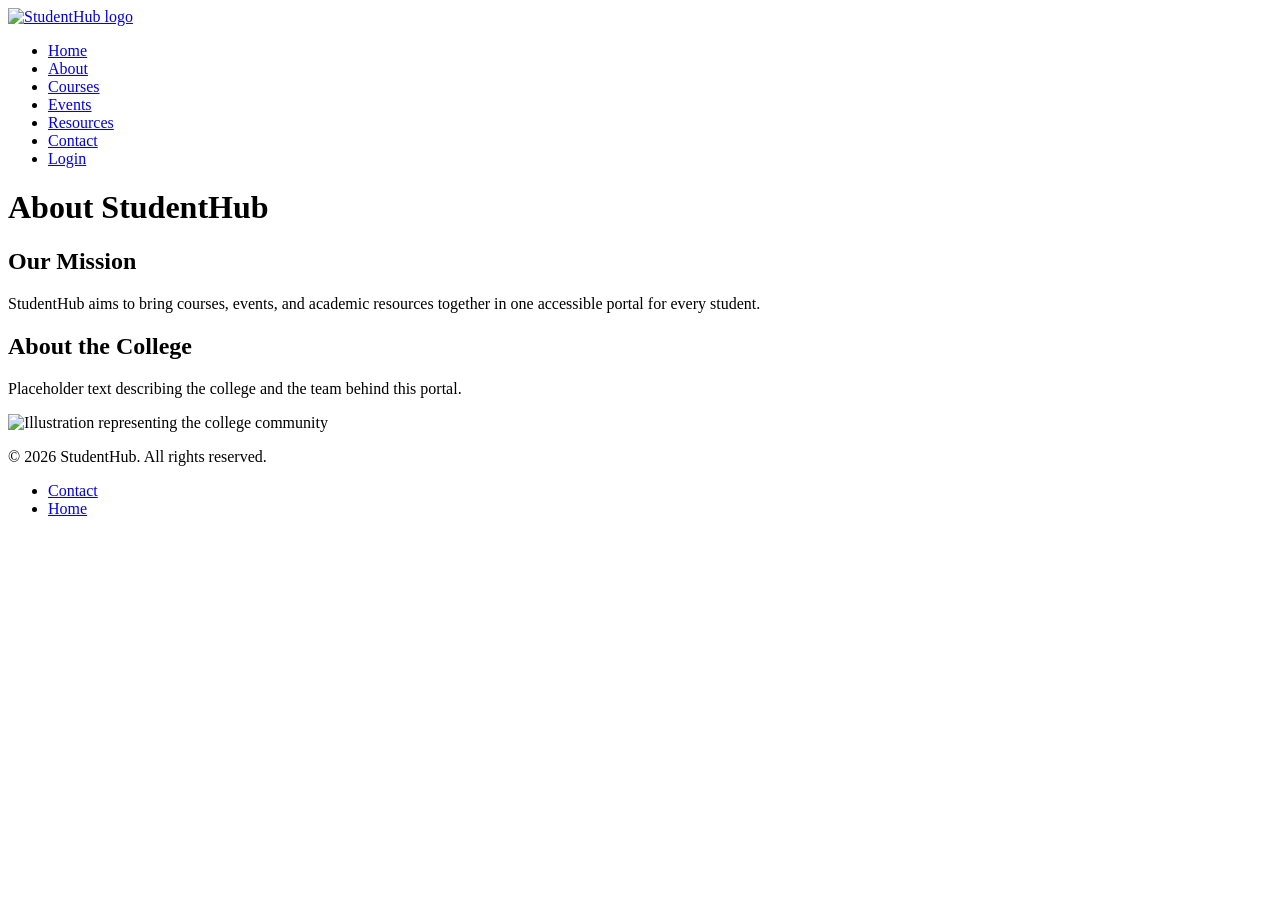
==== about.html @ 34a7f725 "first commit" ====
<!DOCTYPE html>
<html lang="en">
<head>
  <meta charset="UTF-8">
  <meta name="viewport" content="width=device-width, initial-scale=1.0">
  <title>StudentHub — About</title>
</head>
<body>

  <header>
    <a href="index.html"><img src="images/logo.png" alt="StudentHub logo"></a>
    <nav aria-label="Primary navigation">
      <ul>
        <li><a href="index.html">Home</a></li>
        <li><a href="about.html" aria-current="page">About</a></li>
        <li><a href="courses.html">Courses</a></li>
        <li><a href="events.html">Events</a></li>
        <li><a href="resources.html">Resources</a></li>
        <li><a href="contact.html">Contact</a></li>
        <li><a href="login.html">Login</a></li>
      </ul>
    </nav>
  </header>

  <main>
    <h1>About StudentHub</h1>

    <section aria-labelledby="mission-heading">
      <h2 id="mission-heading">Our Mission</h2>
      <p>StudentHub aims to bring courses, events, and academic resources together in one accessible portal for every student.</p>
    </section>

    <section aria-labelledby="team-heading">
      <h2 id="team-heading">About the College</h2>
      <p>Placeholder text describing the college and the team behind this portal.</p>
      <aside aria-label="Related image">
        <img src="images/about-illustration.png" alt="Illustration representing the college community">
      </aside>
    </section>
  </main>

  <footer>
    <p>&copy; 2026 StudentHub. All rights reserved.</p>
    <nav aria-label="Footer navigation">
      <ul>
        <li><a href="contact.html">Contact</a></li>
        <li><a href="index.html">Home</a></li>
      </ul>
    </nav>
  </footer>

</body>
</html>
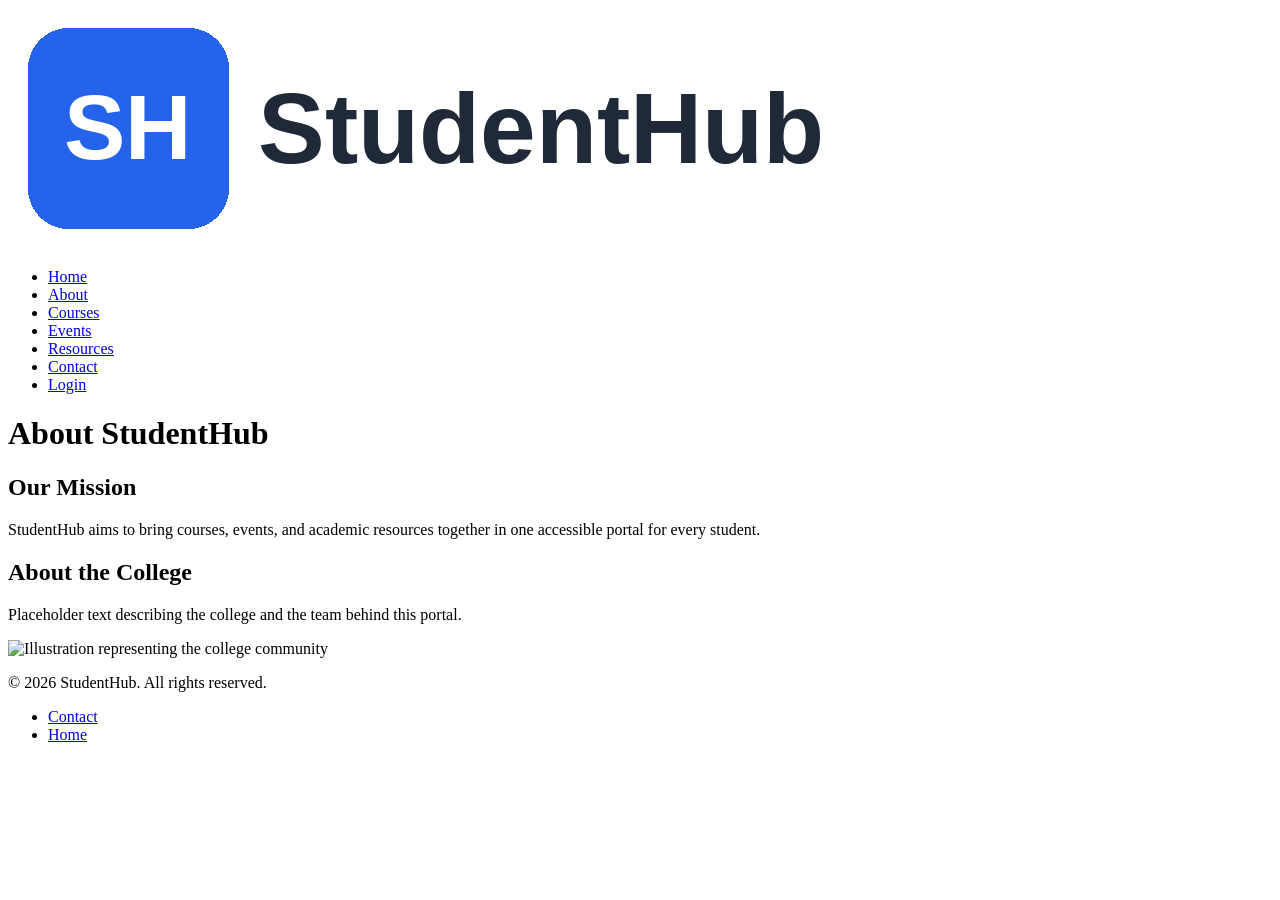
==== commit f9a785d4: "fix: update logo image paths and add logo files" ====
--- a/about.html
+++ b/about.html
@@ -8,7 +8,7 @@
 <body>
 
   <header>
-    <a href="index.html"><img src="images/logo.png" alt="StudentHub logo"></a>
+    <a href="index.html"><img src="logo.png" alt="StudentHub logo"></a>
     <nav aria-label="Primary navigation">
       <ul>
         <li><a href="index.html">Home</a></li>
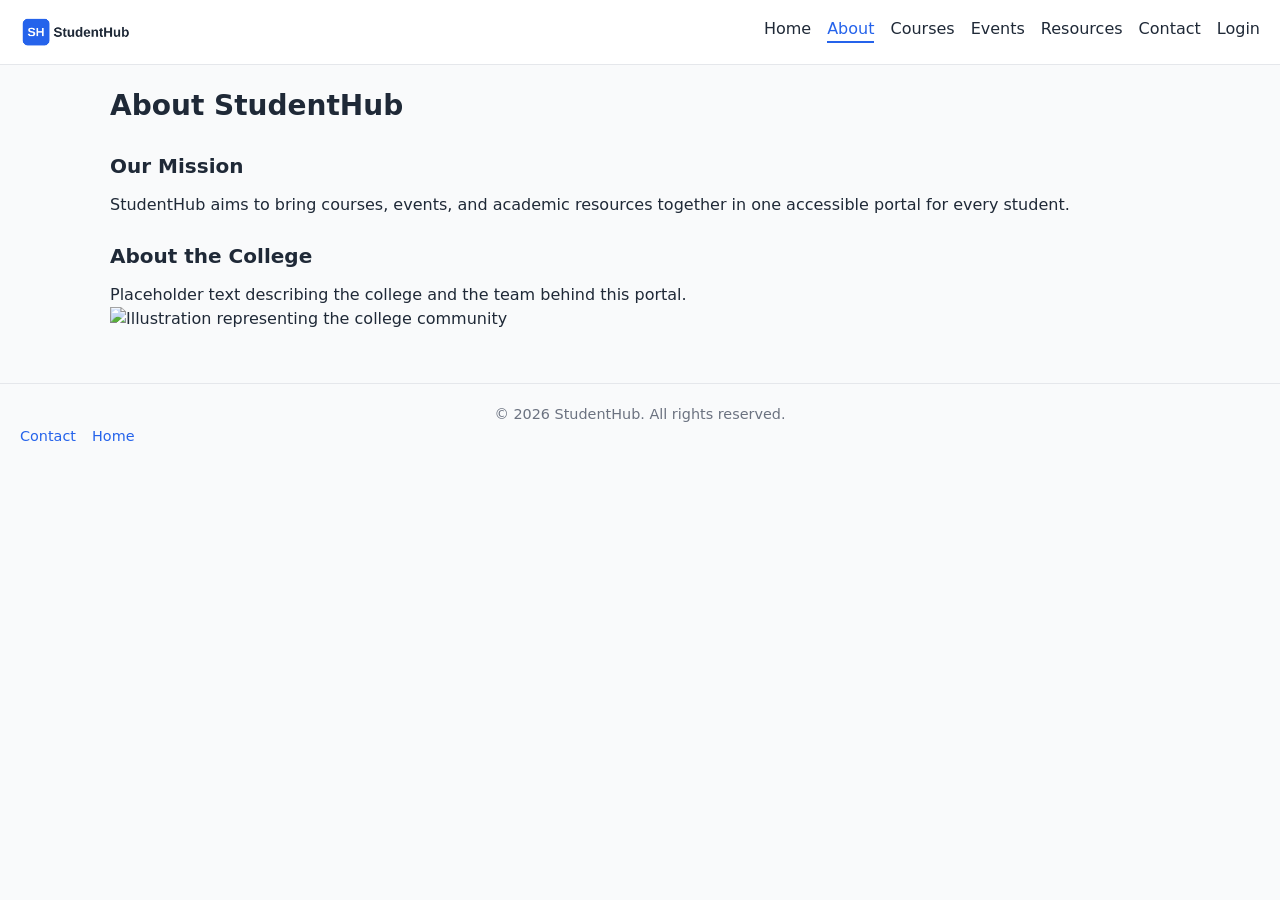
==== commit e302701b: "feat: add CSS styles and link to stylesheets in HTML files" ====
--- a/about.html
+++ b/about.html
@@ -4,6 +4,7 @@
   <meta charset="UTF-8">
   <meta name="viewport" content="width=device-width, initial-scale=1.0">
   <title>StudentHub — About</title>
+  <link rel="stylesheet" href="css/style.css">
 </head>
 <body>
 
--- a/css/style.css
+++ b/css/style.css
@@ -0,0 +1,374 @@
+* {
+  margin: 0;
+  padding: 0;
+  box-sizing: border-box;
+}
+
+body {
+  font-family: system-ui, -apple-system, "Segoe UI", Roboto, sans-serif;
+  line-height: 1.5;
+  color: #1f2937;
+  background: #f9fafb;
+}
+
+img {
+  max-width: 100%;
+  display: block;
+}
+
+a {
+  color: #2563eb;
+  text-decoration: none;
+}
+
+a:hover,
+a:focus {
+  text-decoration: underline;
+}
+
+.visually-hidden {
+  position: absolute;
+  width: 1px;
+  height: 1px;
+  overflow: hidden;
+  clip: rect(0 0 0 0);
+  white-space: nowrap;
+}
+
+/* ==========================================================================
+   FIXED RESPONSIVE HEADER
+   ========================================================================== */
+header {
+  display: flex;
+  flex-direction: column;
+  gap: 0.75rem;
+  padding: 1rem 1.25rem;
+  background: #ffffff;
+  border-bottom: 1px solid #e5e7eb;
+}
+
+header img,
+header .logo {
+  height: 2rem;
+  font-weight: 700;
+  font-size: 1.25rem;
+  color: #2563eb;
+}
+
+header nav {
+  width: 100%;
+  overflow-x: auto;
+  white-space: nowrap;
+  scrollbar-width: none;
+}
+
+header nav::-webkit-scrollbar {
+  display: none;
+}
+
+header nav ul {
+  list-style: none;
+  display: flex;
+  flex-direction: row;
+  flex-wrap: nowrap;
+  gap: 1.25rem;
+  padding-bottom: 0.25rem;
+}
+
+header nav li {
+  flex: 0 0 auto;
+}
+
+header nav a {
+  color: #1f2937;
+  font-weight: 500;
+  display: inline-block;
+}
+
+header nav a[aria-current="page"] {
+  color: #2563eb;
+  border-bottom: 2px solid #2563eb;
+}
+
+/* ==========================================================================
+   MAIN LAYOUT & COMPONENTS
+   ========================================================================== */
+main {
+  padding: 1.25rem;
+  max-width: 1100px;
+  margin: 0 auto;
+}
+
+main h1 {
+  font-size: 1.75rem;
+  margin-bottom: 1rem;
+}
+
+main h2 {
+  font-size: 1.25rem;
+  margin: 1.5rem 0 0.75rem;
+}
+
+.hero {
+  display: flex;
+  flex-direction: column;
+  align-items: flex-start;
+  gap: 0.75rem;
+  padding: 2rem 1.25rem;
+  background: linear-gradient(135deg, #eef2ff, #f0fdfa);
+  border-radius: 0.75rem;
+  margin-bottom: 1.5rem;
+}
+
+.btn {
+  display: inline-block;
+  padding: 0.6rem 1.25rem;
+  background: #2563eb;
+  color: #fff;
+  border: none;
+  border-radius: 0.4rem;
+  font-weight: 600;
+  cursor: pointer;
+}
+
+.btn:hover,
+.btn:focus {
+  background: #1d4ed8;
+  text-decoration: none;
+}
+
+.card-grid,
+.stat-grid {
+  display: grid;
+  grid-template-columns: 1fr;
+  gap: 1rem;
+}
+
+.card {
+  background: #ffffff;
+  border: 1px solid #e5e7eb;
+  border-radius: 0.6rem;
+  padding: 1rem;
+}
+
+.event-list,
+.resource-list {
+  display: flex;
+  flex-direction: column;
+  gap: 0.75rem;
+}
+
+.events-strip .card {
+  background: #fff7ed;
+}
+
+/* ==========================================================================
+   PRODUCTION-READY MOBILE FORMS (FIXED INTERFACE)
+   ========================================================================== */
+.form-grid {
+  display: grid;
+  grid-template-columns: 1fr; /* Force 1 item per row on mobile */
+  gap: 1.25rem;
+  width: 100%;
+  max-width: 480px;
+}
+
+.form-field-full {
+  grid-column: 1 / -1;
+}
+
+/* Form layout wrappers to force stack labels cleanly on top */
+.form-field, 
+form div {
+  display: flex;
+  flex-direction: column; 
+  align-items: flex-start;
+  gap: 0.35rem;
+  width: 100%;
+}
+
+.form-field label,
+form label {
+  font-weight: 500;
+  font-size: 0.95rem;
+  color: #374151;
+}
+
+/* Make absolutely sure all inputs span full device width equally */
+input[type="text"],
+input[type="email"],
+input[type="password"],
+input[type="number"],
+input[type="tel"],
+input[type="url"],
+select,
+textarea {
+  width: 100%; 
+  max-width: 100%;
+  padding: 0.65rem 0.75rem;
+  border: 1px solid #d1d5db;
+  border-radius: 0.375rem;
+  font-size: 1rem;
+  font-family: inherit;
+  background-color: #ffffff;
+  appearance: none; /* Uniform platform drop-down styling overrides */
+  -webkit-appearance: none;
+}
+
+/* Style select dropdown arrows cleanly since appearance is stripped */
+select {
+  background-image: url("data:image/svg+xml;charset=UTF-8,%3csvg xmlns='http://www.w3.org/2000/svg' viewBox='0 0 24 24' fill='none' stroke='%234b5563' stroke-width='2' stroke-linecap='round' stroke-linejoin='round'%3e%3cpolyline points='6 9 12 15 18 9'%3e%3c/polyline%3e%3c/svg%3e");
+  background-repeat: no-repeat;
+  background-position: right 0.75rem center;
+  background-size: 1rem;
+  padding-right: 2.5rem;
+}
+
+input:focus,
+select:focus,
+textarea:focus {
+  outline: none;
+  border-color: #2563eb;
+  box-shadow: 0 0 0 3px rgba(37, 99, 235, 0.15);
+}
+
+fieldset {
+  border: 1px solid #d1d5db;
+  border-radius: 0.4rem;
+  padding: 0.75rem;
+  width: 100%;
+}
+
+fieldset label {
+  margin-right: 1rem;
+}
+
+.search-bar form {
+  display: flex;
+  flex-direction: column;
+  gap: 0.75rem;
+}
+
+/* ==========================================================================
+   ADDITIONAL VIEWS & FOOTER
+   ========================================================================== */
+.contact-layout {
+  display: grid;
+  grid-template-columns: 1fr;
+  gap: 1.5rem;
+}
+
+address {
+  font-style: normal;
+}
+
+.dashboard-layout {
+  display: grid;
+  grid-template-columns: 1fr;
+  gap: 1rem;
+  padding: 1.25rem;
+  max-width: 1100px;
+  margin: 0 auto;
+}
+
+.dashboard-layout nav {
+  background: #111827;
+  border-radius: 0.6rem;
+  padding: 1rem;
+}
+
+.dashboard-layout nav ul {
+  list-style: none;
+  display: flex;
+  flex-direction: row;
+  flex-wrap: wrap;
+  gap: 0.75rem;
+}
+
+.dashboard-layout nav a {
+  color: #f9fafb;
+  font-weight: 500;
+}
+
+table {
+  width: 100%;
+  border-collapse: collapse;
+  background: #fff;
+}
+
+th,
+td {
+  text-align: left;
+  padding: 0.6rem 0.75rem;
+  border-bottom: 1px solid #e5e7eb;
+}
+
+footer {
+  padding: 1.25rem;
+  text-align: center;
+  border-top: 1px solid #e5e7eb;
+  margin-top: 2rem;
+  font-size: 0.9rem;
+  color: #6b7280;
+}
+
+footer nav ul {
+  list-style: none;
+  display: flex;
+  flex-wrap: wrap;
+  gap: 0.5rem 1rem;
+}
+
+/* ==========================================================================
+   DESKTOP RESPONSIVE BREAKPOINTS
+   ========================================================================== */
+@media (min-width: 600px) {
+  header {
+    flex-direction: row;
+    align-items: center;
+    justify-content: space-between;
+  }
+
+  header nav {
+    width: auto;
+    overflow-x: visible;
+  }
+
+  header nav ul {
+    gap: 1rem;
+  }
+
+  /* Grid splits neatly side-by-side on larger tablet/desktop dimensions */
+  .form-grid {
+    grid-template-columns: 1fr 1fr;
+  }
+
+  .card-grid,
+  .stat-grid {
+    grid-template-columns: repeat(2, 1fr);
+  }
+}
+
+@media (min-width: 900px) {
+  .card-grid {
+    grid-template-columns: repeat(3, 1fr);
+  }
+
+  .stat-grid {
+    grid-template-columns: repeat(3, 1fr);
+  }
+
+  .contact-layout {
+    grid-template-columns: 2fr 1fr;
+    align-items: start;
+  }
+
+  .dashboard-layout {
+    grid-template-columns: 220px 1fr;
+    align-items: start;
+  }
+
+  .dashboard-layout nav ul {
+    flex-direction: column;
+  }
+}
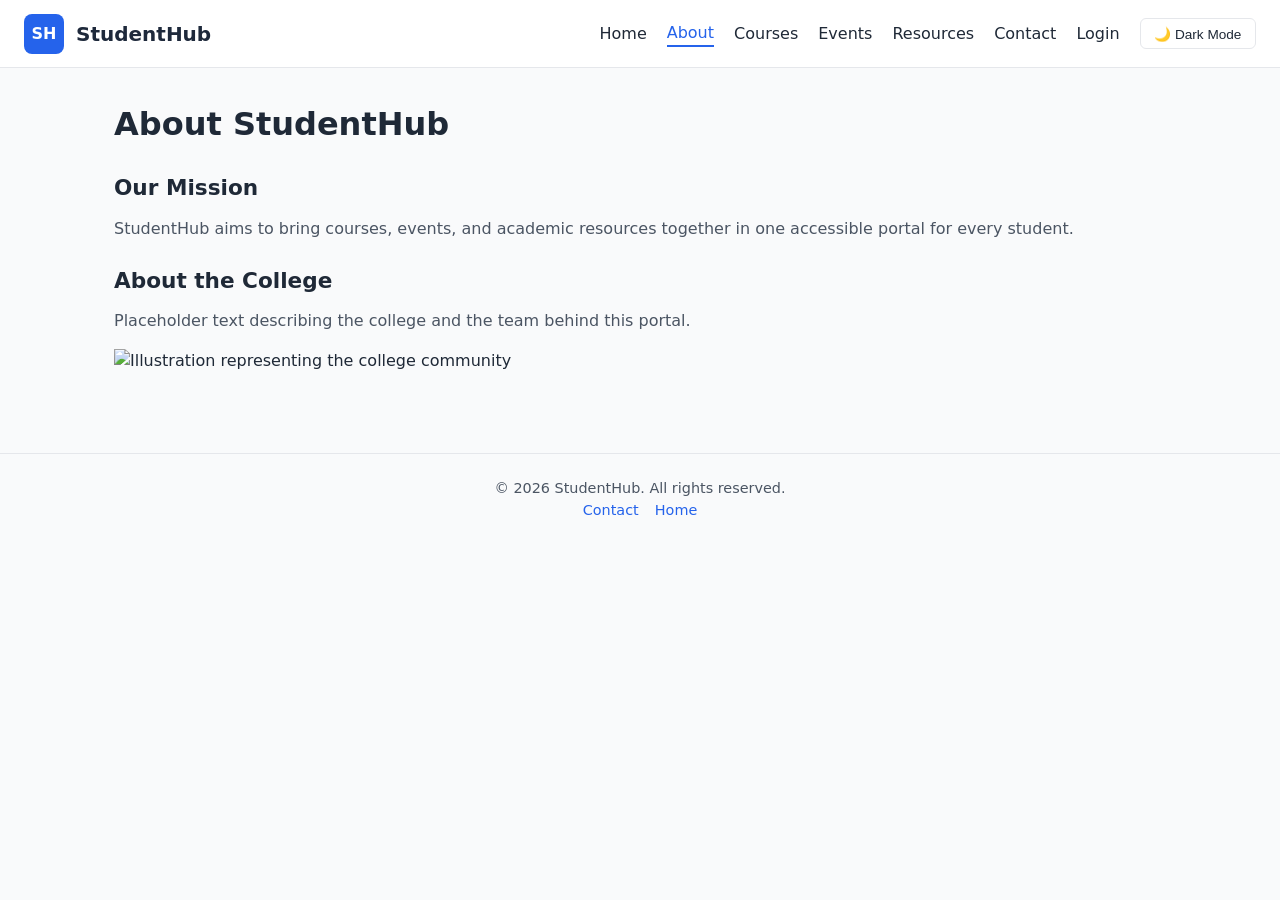
==== commit 83a8df22: "Refactor header and navigation structure across multiple pages; implement theme toggle and hamburger" ====
--- a/about.html
+++ b/about.html
@@ -9,18 +9,29 @@
 <body>
 
   <header>
-    <a href="index.html"><img src="logo.png" alt="StudentHub logo"></a>
-    <nav aria-label="Primary navigation">
-      <ul>
-        <li><a href="index.html">Home</a></li>
-        <li><a href="about.html" aria-current="page">About</a></li>
-        <li><a href="courses.html">Courses</a></li>
-        <li><a href="events.html">Events</a></li>
-        <li><a href="resources.html">Resources</a></li>
-        <li><a href="contact.html">Contact</a></li>
-        <li><a href="login.html">Login</a></li>
-      </ul>
-    </nav>
+  <a href="index.html" class="header-brand">
+    <div class="logo">SH</div>
+    <span class="logo-text">StudentHub</span>
+  </a>
+
+  <button class="hamburger-btn" aria-label="Toggle Navigation">☰</button>
+
+  <nav>
+    <ul>
+      <li><a href="index.html">Home</a></li>
+      <li><a href="about.html">About</a></li>
+      <li><a href="courses.html">Courses</a></li>
+      <li><a href="events.html">Events</a></li>
+      <li><a href="resources.html">Resources</a></li>
+      <li><a href="contact.html">Contact</a></li>
+      <li><a href="login.html">Login</a></li>
+      <li>
+        <button id="theme-toggle" class="theme-toggle-btn" type="button" aria-label="Toggle dark mode">
+          🌙 <span class="theme-text">Dark</span>
+        </button>
+      </li>
+    </ul>
+  </nav>
   </header>
 
   <main>
@@ -50,5 +61,6 @@
     </nav>
   </footer>
 
+  <script src="js/main.js"></script>
 </body>
 </html>
--- a/css/style.css
+++ b/css/style.css
@@ -1,3 +1,36 @@
+:root,
+[data-theme="light"] {
+  --bg-color: #f9fafb;
+  --text-color: #1f2937;
+  --text-muted: #4b5563;
+  --card-bg: #ffffff;
+  --card-border: #e5e7eb;
+  --hero-bg: linear-gradient(135deg, #eef2ff, #f0fdfa);
+  --hero-text: #1e293b;
+  --nav-bg: #ffffff;
+  --primary-color: #2563eb;
+  --primary-hover: #1d4ed8;
+  --logo-text-color: #1e293b;
+  --input-bg: #ffffff;
+  --input-border: #d1d5db;
+}
+
+[data-theme="dark"] {
+  --bg-color: #0f172a;
+  --text-color: #f8fafc;
+  --text-muted: #94a3b8;
+  --card-bg: #1e293b;
+  --card-border: #334155;
+  --hero-bg: linear-gradient(135deg, #1e293b, #0f172a);
+  --hero-text: #f8fafc;
+  --nav-bg: #1e293b;
+  --primary-color: #3b82f6;
+  --primary-hover: #2563eb;
+  --logo-text-color: #ffffff;
+  --input-bg: #0f172a;
+  --input-border: #475569;
+}
+
 * {
   margin: 0;
   padding: 0;
@@ -7,8 +40,9 @@
 body {
   font-family: system-ui, -apple-system, "Segoe UI", Roboto, sans-serif;
   line-height: 1.5;
-  color: #1f2937;
-  background: #f9fafb;
+  color: var(--text-color);
+  background-color: var(--bg-color);
+  transition: background-color 0.3s ease, color 0.3s ease;
 }
 
 img {
@@ -17,7 +51,7 @@
 }
 
 a {
-  color: #2563eb;
+  color: var(--primary-color);
   text-decoration: none;
 }
 
@@ -35,28 +69,70 @@
   white-space: nowrap;
 }
 
-/* ==========================================================================
-   FIXED RESPONSIVE HEADER
-   ========================================================================== */
 header {
-  display: flex;
-  flex-direction: column;
-  gap: 0.75rem;
-  padding: 1rem 1.25rem;
-  background: #ffffff;
-  border-bottom: 1px solid #e5e7eb;
-}
-
-header img,
-header .logo {
-  height: 2rem;
-  font-weight: 700;
-  font-size: 1.25rem;
-  color: #2563eb;
+  display: flex !important;
+  align-items: center !important;
+  justify-content: space-between !important;
+  padding: 0.85rem 1.5rem !important;
+  background: var(--nav-bg) !important;
+  border-bottom: 1px solid var(--card-border) !important;
+}
+
+header .header-brand,
+.header-brand {
+  display: flex !important;
+  align-items: center !important;
+  gap: 0.75rem !important;
+  text-decoration: none !important;
+  height: auto !important;
+}
+
+header .header-brand .logo,
+header .header-brand .logo-badge,
+header .logo,
+.logo {
+  display: inline-flex !important;
+  align-items: center !important;
+  justify-content: center !important;
+  width: 40px !important;
+  height: 40px !important;
+  min-width: 40px !important;
+  min-height: 40px !important;
+  max-width: 40px !important;
+  max-height: 40px !important;
+  background-color: #2563eb !important;
+  color: #ffffff !important;
+  font-weight: 700 !important;
+  font-size: 1rem !important;
+  border-radius: 8px !important;
+  box-sizing: border-box !important;
+  flex-shrink: 0 !important;
+}
+
+header .header-brand .logo-text,
+header .header-brand .brand-title,
+header .logo-text,
+.logo-text {
+  font-weight: 700 !important;
+  font-size: 1.25rem !important;
+  line-height: 1 !important;
+  white-space: nowrap !important;
+  display: inline-block !important;
+}
+
+[data-theme="dark"] header .header-brand .logo-text,
+[data-theme="dark"] header .logo-text,
+body.dark-mode header .logo-text {
+  color: #ffffff !important;
+}
+
+[data-theme="light"] header .header-brand .logo-text,
+[data-theme="light"] header .logo-text,
+body:not(.dark-mode) header .logo-text {
+  color: #1e293b !important;
 }
 
 header nav {
-  width: 100%;
   overflow-x: auto;
   white-space: nowrap;
   scrollbar-width: none;
@@ -72,7 +148,7 @@
   flex-direction: row;
   flex-wrap: nowrap;
   gap: 1.25rem;
-  padding-bottom: 0.25rem;
+  align-items: center;
 }
 
 header nav li {
@@ -80,33 +156,69 @@
 }
 
 header nav a {
-  color: #1f2937;
+  color: var(--text-color);
   font-weight: 500;
   display: inline-block;
 }
 
-header nav a[aria-current="page"] {
-  color: #2563eb;
-  border-bottom: 2px solid #2563eb;
-}
-
-/* ==========================================================================
-   MAIN LAYOUT & COMPONENTS
-   ========================================================================== */
+header nav a[aria-current="page"],
+header nav a.active {
+  color: var(--primary-color);
+  border-bottom: 2px solid var(--primary-color);
+}
+
+.hamburger-btn {
+  display: none;
+  font-size: 1.5rem;
+  background: none;
+  border: none;
+  color: var(--text-color);
+  cursor: pointer;
+  padding: 0.25rem 0.5rem;
+}
+
+.theme-btn,
+.theme-toggle-btn {
+  padding: 0.4rem 0.85rem;
+  border: 1px solid var(--card-border);
+  border-radius: 6px;
+  background: var(--card-bg);
+  color: var(--text-color);
+  font-size: 0.85rem;
+  font-weight: 500;
+  cursor: pointer;
+  transition: all 0.2s ease;
+  white-space: nowrap;
+}
+
+.theme-btn:hover,
+.theme-toggle-btn:hover {
+  border-color: var(--primary-color);
+}
+
 main {
-  padding: 1.25rem;
+  padding: 2rem 1.5rem;
   max-width: 1100px;
   margin: 0 auto;
 }
 
+main h1, main h2, main h3 {
+  color: var(--text-color);
+}
+
 main h1 {
-  font-size: 1.75rem;
+  font-size: 2rem;
   margin-bottom: 1rem;
 }
 
 main h2 {
-  font-size: 1.25rem;
+  font-size: 1.35rem;
   margin: 1.5rem 0 0.75rem;
+}
+
+main p {
+  color: var(--text-muted);
+  margin-bottom: 1rem;
 }
 
 .hero {
@@ -115,16 +227,22 @@
   align-items: flex-start;
   gap: 0.75rem;
   padding: 2rem 1.25rem;
-  background: linear-gradient(135deg, #eef2ff, #f0fdfa);
+  background: var(--hero-bg);
+  color: var(--hero-text);
+  border: 1px solid var(--card-border);
   border-radius: 0.75rem;
   margin-bottom: 1.5rem;
+}
+
+.hero h1, .hero p {
+  color: var(--hero-text);
 }
 
 .btn {
   display: inline-block;
   padding: 0.6rem 1.25rem;
-  background: #2563eb;
-  color: #fff;
+  background: var(--primary-color);
+  color: #ffffff;
   border: none;
   border-radius: 0.4rem;
   font-weight: 600;
@@ -133,7 +251,7 @@
 
 .btn:hover,
 .btn:focus {
-  background: #1d4ed8;
+  background: var(--primary-hover);
   text-decoration: none;
 }
 
@@ -145,12 +263,17 @@
 }
 
 .card {
-  background: #ffffff;
-  border: 1px solid #e5e7eb;
+  background: var(--card-bg);
+  color: var(--text-color);
+  border: 1px solid var(--card-border);
   border-radius: 0.6rem;
   padding: 1rem;
 }
 
+.card p {
+  color: var(--text-muted);
+}
+
 .event-list,
 .resource-list {
   display: flex;
@@ -158,16 +281,9 @@
   gap: 0.75rem;
 }
 
-.events-strip .card {
-  background: #fff7ed;
-}
-
-/* ==========================================================================
-   PRODUCTION-READY MOBILE FORMS (FIXED INTERFACE)
-   ========================================================================== */
 .form-grid {
   display: grid;
-  grid-template-columns: 1fr; /* Force 1 item per row on mobile */
+  grid-template-columns: 1fr;
   gap: 1.25rem;
   width: 100%;
   max-width: 480px;
@@ -177,7 +293,6 @@
   grid-column: 1 / -1;
 }
 
-/* Form layout wrappers to force stack labels cleanly on top */
 .form-field, 
 form div {
   display: flex;
@@ -191,33 +306,32 @@
 form label {
   font-weight: 500;
   font-size: 0.95rem;
-  color: #374151;
-}
-
-/* Make absolutely sure all inputs span full device width equally */
-input[type="text"],
+  color: var(--text-color);
+}
+
 input[type="email"],
 input[type="password"],
 input[type="number"],
 input[type="tel"],
 input[type="url"],
+input[type="text"],
 select,
 textarea {
   width: 100%; 
   max-width: 100%;
   padding: 0.65rem 0.75rem;
-  border: 1px solid #d1d5db;
+  border: 1px solid var(--input-border);
   border-radius: 0.375rem;
   font-size: 1rem;
   font-family: inherit;
-  background-color: #ffffff;
-  appearance: none; /* Uniform platform drop-down styling overrides */
+  background-color: var(--input-bg);
+  color: var(--text-color);
+  appearance: none;
   -webkit-appearance: none;
 }
 
-/* Style select dropdown arrows cleanly since appearance is stripped */
 select {
-  background-image: url("data:image/svg+xml;charset=UTF-8,%3csvg xmlns='http://www.w3.org/2000/svg' viewBox='0 0 24 24' fill='none' stroke='%234b5563' stroke-width='2' stroke-linecap='round' stroke-linejoin='round'%3e%3cpolyline points='6 9 12 15 18 9'%3e%3c/polyline%3e%3c/svg%3e");
+  background-image: url("data:image/svg+xml;charset=UTF-8,%3csvg xmlns='http://www.w3.org/2000/svg' viewBox='0 0 24 24' fill='none' stroke='%239ca3af' stroke-width='2' stroke-linecap='round' stroke-linejoin='round'%3e%3cpolyline points='6 9 12 15 18 9'%3e%3c/polyline%3e%3c/svg%3e");
   background-repeat: no-repeat;
   background-position: right 0.75rem center;
   background-size: 1rem;
@@ -228,12 +342,12 @@
 select:focus,
 textarea:focus {
   outline: none;
-  border-color: #2563eb;
-  box-shadow: 0 0 0 3px rgba(37, 99, 235, 0.15);
+  border-color: var(--primary-color);
+  box-shadow: 0 0 0 3px rgba(37, 99, 235, 0.25);
 }
 
 fieldset {
-  border: 1px solid #d1d5db;
+  border: 1px solid var(--card-border);
   border-radius: 0.4rem;
   padding: 0.75rem;
   width: 100%;
@@ -241,6 +355,7 @@
 
 fieldset label {
   margin-right: 1rem;
+  color: var(--text-color);
 }
 
 .search-bar form {
@@ -249,9 +364,126 @@
   gap: 0.75rem;
 }
 
-/* ==========================================================================
-   ADDITIONAL VIEWS & FOOTER
-   ========================================================================== */
+.slider-container {
+  position: relative;
+  max-width: 800px;
+  margin: 20px auto;
+  overflow: hidden;
+  border-radius: 8px;
+  border: 1px solid var(--card-border);
+  background: var(--card-bg);
+}
+
+.slide {
+  display: none;
+  padding: 40px;
+  text-align: center;
+  background: var(--card-bg);
+  color: var(--text-color);
+}
+
+.slide.active {
+  display: block;
+}
+
+.slide p {
+  color: var(--text-muted);
+}
+
+.slider-controls {
+  display: flex;
+  justify-content: center;
+  gap: 10px;
+  padding-bottom: 15px;
+}
+
+.slider-btn {
+  background: var(--primary-color);
+  color: #ffffff;
+  border: none;
+  padding: 6px 14px;
+  border-radius: 4px;
+  cursor: pointer;
+}
+
+.faq-item {
+  border: 1px solid var(--card-border);
+  margin-bottom: 10px;
+  border-radius: 6px;
+  overflow: hidden;
+  background: var(--card-bg);
+}
+
+.faq-question {
+  width: 100%;
+  padding: 15px;
+  background: var(--card-bg);
+  color: var(--text-color);
+  border: none;
+  text-align: left;
+  font-size: 1rem;
+  font-weight: bold;
+  cursor: pointer;
+  display: flex;
+  justify-content: space-between;
+  align-items: center;
+}
+
+.faq-answer {
+  max-height: 0;
+  overflow: hidden;
+  transition: max-height 0.3s ease-out, padding 0.3s ease;
+  padding: 0 15px;
+  background: var(--card-bg);
+  color: var(--text-muted);
+}
+
+.faq-item.open .faq-answer {
+  padding: 0 15px 15px 15px;
+}
+
+.modal {
+  position: fixed;
+  top: 50%;
+  left: 50%;
+  transform: translate(-50%, -50%) scale(0.8);
+  opacity: 0;
+  visibility: hidden;
+  transition: all 0.3s ease-in-out;
+  z-index: 1000;
+  background: var(--card-bg);
+  color: var(--text-color);
+  border: 1px solid var(--card-border);
+  border-radius: 8px;
+  padding: 20px;
+  max-width: 500px;
+  width: 90%;
+}
+
+.modal.active {
+  transform: translate(-50%, -50%) scale(1);
+  opacity: 1;
+  visibility: visible;
+}
+
+#modal-overlay {
+  position: fixed;
+  top: 0;
+  left: 0;
+  width: 100vw;
+  height: 100vh;
+  background: rgba(0, 0, 0, 0.6);
+  opacity: 0;
+  visibility: hidden;
+  transition: all 0.3s ease;
+  z-index: 999;
+}
+
+#modal-overlay.active {
+  opacity: 1;
+  visibility: visible;
+}
+
 .contact-layout {
   display: grid;
   grid-template-columns: 1fr;
@@ -272,7 +504,8 @@
 }
 
 .dashboard-layout nav {
-  background: #111827;
+  background: var(--card-bg);
+  border: 1px solid var(--card-border);
   border-radius: 0.6rem;
   padding: 1rem;
 }
@@ -286,30 +519,31 @@
 }
 
 .dashboard-layout nav a {
-  color: #f9fafb;
+  color: var(--text-color);
   font-weight: 500;
 }
 
 table {
   width: 100%;
   border-collapse: collapse;
-  background: #fff;
+  background: var(--card-bg);
+  color: var(--text-color);
 }
 
 th,
 td {
   text-align: left;
   padding: 0.6rem 0.75rem;
-  border-bottom: 1px solid #e5e7eb;
+  border-bottom: 1px solid var(--card-border);
 }
 
 footer {
-  padding: 1.25rem;
+  padding: 1.5rem;
   text-align: center;
-  border-top: 1px solid #e5e7eb;
-  margin-top: 2rem;
+  border-top: 1px solid var(--card-border);
+  margin-top: 3rem;
   font-size: 0.9rem;
-  color: #6b7280;
+  color: var(--text-muted);
 }
 
 footer nav ul {
@@ -317,19 +551,33 @@
   display: flex;
   flex-wrap: wrap;
   gap: 0.5rem 1rem;
-}
-
-/* ==========================================================================
-   DESKTOP RESPONSIVE BREAKPOINTS
-   ========================================================================== */
+  justify-content: center;
+}
+
+@media (max-width: 599px) {
+  .hamburger-btn {
+    display: inline-block;
+  }
+
+  header nav {
+    display: none;
+  }
+
+  header nav.active {
+    display: block;
+  }
+
+  header nav ul {
+    flex-direction: column;
+    align-items: flex-start;
+    gap: 0.75rem;
+    padding-top: 0.5rem;
+  }
+}
+
 @media (min-width: 600px) {
-  header {
-    flex-direction: row;
-    align-items: center;
-    justify-content: space-between;
-  }
-
   header nav {
+    display: block !important;
     width: auto;
     overflow-x: visible;
   }
@@ -338,7 +586,6 @@
     gap: 1rem;
   }
 
-  /* Grid splits neatly side-by-side on larger tablet/desktop dimensions */
   .form-grid {
     grid-template-columns: 1fr 1fr;
   }
@@ -372,3 +619,66 @@
     flex-direction: column;
   }
 }
+
+header {
+  display: flex !important;
+  align-items: center !important;
+  justify-content: space-between !important;
+  padding: 0.85rem 1.5rem !important;
+  background-color: var(--nav-bg, #1e293b) !important;
+  border-bottom: 1px solid var(--card-border, #334155) !important;
+  width: 100% !important;
+  box-sizing: border-box !important;
+}
+
+header .header-brand,
+.header-brand {
+  display: flex !important;
+  align-items: center !important;
+  gap: 0.75rem !important;
+  text-decoration: none !important;
+  height: auto !important;
+}
+
+header .logo,
+header .header-brand .logo,
+header .header-brand img,
+header img.logo {
+  display: inline-flex !important;
+  align-items: center !important;
+  justify-content: center !important;
+  width: 40px !important;
+  height: 40px !important;
+  min-width: 40px !important;
+  min-height: 40px !important;
+  max-width: 40px !important;
+  max-height: 40px !important;
+  background-color: #2563eb !important;
+  color: #ffffff !important;
+  font-weight: 700 !important;
+  font-size: 1rem !important;
+  border-radius: 8px !important;
+  object-fit: contain !important;
+  box-sizing: border-box !important;
+  flex-shrink: 0 !important;
+}
+
+header .logo-text,
+header .header-brand .logo-text {
+  font-weight: 700 !important;
+  font-size: 1.25rem !important;
+  line-height: 1 !important;
+  white-space: nowrap !important;
+  display: inline-block !important;
+  color: #ffffff !important; 
+}
+
+header nav ul {
+  display: flex !important;
+  flex-direction: row !important;
+  align-items: center !important;
+  gap: 1.25rem !important;
+  list-style: none !important;
+  margin: 0 !important;
+  padding: 0 !important;
+}
